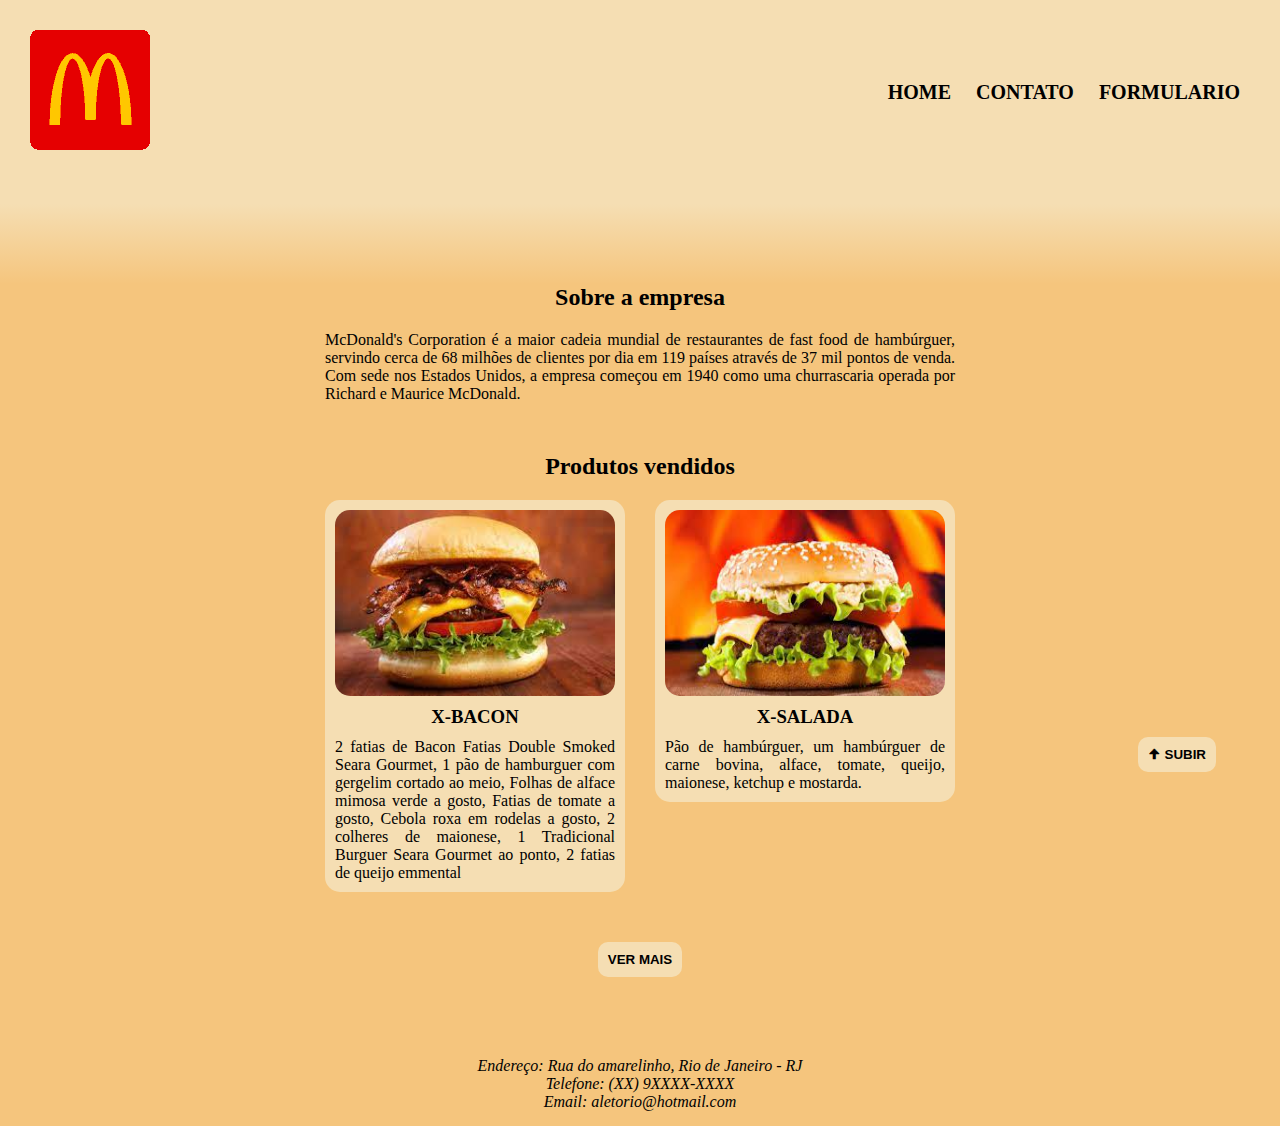
==== index.html @ 44c1c646 "subinddo pagina" ====
<!DOCTYPE html>
<html lang="pt-br">
    <head>
        <meta charset="UTF-8">
        <meta http-equiv="X-UA-Compatible" content="IE=edge">
        <meta name="viewport" content="width=device-width, initial-scale=1.0">

        <title>McDonalds</title>

        <link rel="stylesheet" href="assets/css/style.css">
        <link rel="shortcut icon" href="assets/img/logo.png" type="image/png">
    </head>

    <body>
        <header class="cabecalho" id="header">
            <a href="#">
                <img src="assets/img/logo.png" alt="">
            </a>

            <nav class="cabecalho__menu">
                <ul>
                    <li><a href="#">Home</a></li>
                    <li><a href="#">Contato</a></li>
                    <li><a href="#">Formulario</a></li>
                </ul>
            </nav>

            <span class="cabecalho__icone-menu-hamburguer"><img src="https://img.icons8.com/ios-glyphs/30/null/menu-rounded.png"/></span>

            <nav class="cabecalho__menu-responsivo">
                <ul >
                    <li><a href="#">Home</a></li>
                    <li><a href="#">Contato</a></li>
                    <li><a href="#">Formulario</a></li>
                </ul>
            </nav>
            
        </header>

        <main>
            <div class="degrade"></div>
            <div class="principal">
                <article class="caixa__sobre">
                    <h2>Sobre a empresa</h2>
                    <p>McDonald's Corporation é a maior cadeia mundial de restaurantes de fast food de hambúrguer, servindo cerca de 68 milhões de clientes por dia em 119 países através de 37 mil pontos de venda. Com sede nos Estados Unidos, a empresa começou em 1940 como uma churrascaria operada por Richard e Maurice McDonald.</p>
                </article>

                <section class="caixa__produtos">
                    <h2 id="produtos__titulo--principal">Produtos vendidos</h2>

                    <article class="container__cartao-produtos" id="hamburguer-1">
                        <img src="assets/img/x-bacon.jpeg" alt="">
                        <h3 class="produtos__titulo--hamburguer">X-Bacon</h3>
                        <p>2 fatias de Bacon Fatias Double Smoked Seara Gourmet, 1 pão de hamburguer com gergelim cortado ao meio, Folhas de alface mimosa verde a gosto, Fatias de tomate a gosto, Cebola roxa em rodelas a gosto, 2 colheres de maionese, 1 Tradicional Burguer Seara Gourmet ao ponto, 2 fatias de queijo emmental</p>
                    </article>

                    <article class="container__cartao-produtos" id="hamburguer-2">
                        <img src="assets/img/x-salada.jpeg" alt="">
                        <h3 class="produtos__titulo--hamburguer">X-Salada</h3>
                        <p>Pão de hambúrguer, um hambúrguer de carne bovina, alface, tomate, queijo, maionese, ketchup e mostarda.</p>
                    </article>

                    <article class="container__cartao-produtos produtos--mais" id="hamburguer-3">
                        <img src="assets/img/x-chicken.png" alt="">
                        <h3 class="produtos__titulo--hamburguer">X-Chicken</h3>
                        <p>Pão com gergelim, dois deliciosos filés de peito de frango empanado, cheddar fatiado, maionese e alface. É de dar água na boca!</p>
                    </article>
                </section>

                <div class="caixa__botao">
                    <button class="botao__mais">Ver mais</button>
                </div>
            </div>

            <button class="botao-subir"><a href="#header">&#129033; Subir</a></button>
        </main>

        <footer>
            <address>
                <p>Endereço: Rua do amarelinho, Rio de Janeiro - RJ</p>
                <p>Telefone: (XX) 9XXXX-XXXX</p>
                <p>Email: aletorio@hotmail.com</p>
            </address>
        </footer>

        <script src="assets/scripts/main.js"></script>
    </body>
</html>
---- assets/css/style.css ----
:root {
  --cor-de-fundo: rgb(245, 197, 125);
  --cor-de-fundo-sec: wheat;
  --cor-botao: #f58200;
}

* {
  margin: 0;
  padding: 0;
  border: 0;
  box-sizing: border-box;
}

html {
  scroll-behavior: smooth;
}

body {
  background-color: var(--cor-de-fundo);
}

.cabecalho {
  padding: 30px;
  display: flex;
  flex-direction: row;
  justify-content: space-between;
  background: var(--cor-de-fundo-sec);
  align-items: center;
}

.cabecalho .cabecalho__menu {
  display: flex;
  align-items: center;
}

.cabecalho .cabecalho__menu ul {
  display: flex;
  column-gap: 5px;
}

.cabecalho .cabecalho__menu li {
  list-style: none;
  display: inline-block;
}

.cabecalho .cabecalho__menu a {
  text-decoration: none;
  text-transform: uppercase;
  color: black;
  font-size: 20px;
  font-weight: bold;
  padding: 10px;
}

.cabecalho .cabecalho__menu a:hover {
  color: var(--cor-de-fundo-sec);
  background: var(--cor-botao);
  border-radius: 15px;
  
}

.cabecalho__icone-menu-hamburguer {
  display: none;
  cursor: pointer;
}

.cabecalho__menu-responsivo {
  display: none;
  flex-direction: column;
  row-gap: 15px;
  position: absolute;
  right: 15px;
  top: 110px;
  background-color: white;
  width: 200px;
  border-radius: 10px;
  overflow: hidden;
}

.cabecalho__menu-responsivo a {
  font-weight: bold;
  color: black;
  text-decoration: none;
  display: block;
  text-transform: uppercase;
  padding: 15px;
  cursor: pointer;
}

.cabecalho__menu-responsivo a:hover{
  background-color: var(--cor-botao);
  color: white;
}

.degrade {
  height: 100px;
  background: linear-gradient(var(--cor-de-fundo-sec) 20%, var(--cor-de-fundo));
}

main .principal{
  display: flex;
  flex-direction: column;
  row-gap: 50px;
}

main .caixa__sobre {
  display: flex;
  flex-direction: column;
  row-gap: 20px;
  width: 630px;
  margin: 0 auto;
}

main .caixa__sobre h2 {
  text-align: center;
}

main .caixa__sobre p {
  text-align: justify;
}

.caixa__produtos {
  display: grid;
  align-items: baseline;
  grid-template-columns: auto auto;
  row-gap: 20px;
  column-gap: 30px;
  justify-content: center;
}

.caixa__produtos #produtos__titulo--principal {
  text-align: center;
  grid-column-end: span 2;
}

.caixa__produtos .container__cartao-produtos {
  background-color: var(--cor-de-fundo-sec);
  padding: 10px;
  display: flex;
  flex-direction: column;
  width: 300px;
  row-gap: 10px;
  border-radius: 15px;
  transition: 600ms;
  cursor: pointer;
}

.caixa__produtos .container__cartao-produtos:hover {
  transform: scale(1.03);
}

.caixa__produtos .container__cartao-produtos img {
  border-radius: 15px;
  width: auto;
  height: 186px;
}

.caixa__produtos .container__cartao-produtos h3 {
  text-transform: uppercase;
}

.caixa__produtos .container__cartao-produtos p {
  text-align: justify;
}

.caixa__produtos .produtos--mais {
  display: none;
}

.caixa__produtos .produtos__titulo--hamburguer {
  text-align: center;
  text-transform: uppercase;
}

.caixa__botao {
  display: block;
  margin: 0 auto;
}

.botao__mais {
  height: 35px;
  padding: 10px;
  border-radius: 10px;
  font-weight: bold;
  text-transform: uppercase;
  transition: 500ms;
  background: var(--cor-de-fundo-sec);
}

.botao__mais:hover {
  cursor: pointer;
  background: var(--cor-botao);
}

.botao-subir {
  position: fixed;
  top: 83%;
  right: 5%;
}

.botao-subir a {
  height: 35px;
  padding: 10px;
  border-radius: 10px;
  font-weight: bold;
  text-transform: uppercase;
  transition: 500ms;
  background: var(--cor-de-fundo-sec);
  color: black;
  text-decoration: none;
}

footer {
  margin-top: 80px;
  margin-bottom: 15px;
  display: flex;
  justify-content: center;
  text-align: center;
}

.crescer {
  animation: crescer 400ms ease-in-out
}

.diminuir {
  animation: diminuir 400ms ease-in-out;
}

@keyframes crescer {
  from {
    transform: scale(0);
  }
  to {
    transform: scale(1);
  }
}

@keyframes diminuir {
  from {
    transform: scale(1);
  }
  to {
    transform: scale(0);
  }
}

@media screen and (max-width: 768px) {
  .cabecalho .cabecalho__menu {
    display: none;
  }

  .cabecalho__icone-menu-hamburguer {
    display: block;
  }

  main .caixa__sobre {
    width: 80%;
  }

  .caixa__produtos {
    display: flex;
    flex-direction: column;
    align-items: center;
  }

  .caixa__produtos #produtos__titulo--principal {
    grid-column-end: 2;
  }

  .caixa__produtos .container__cartao-produtos {
    width: 60%;
  }
}
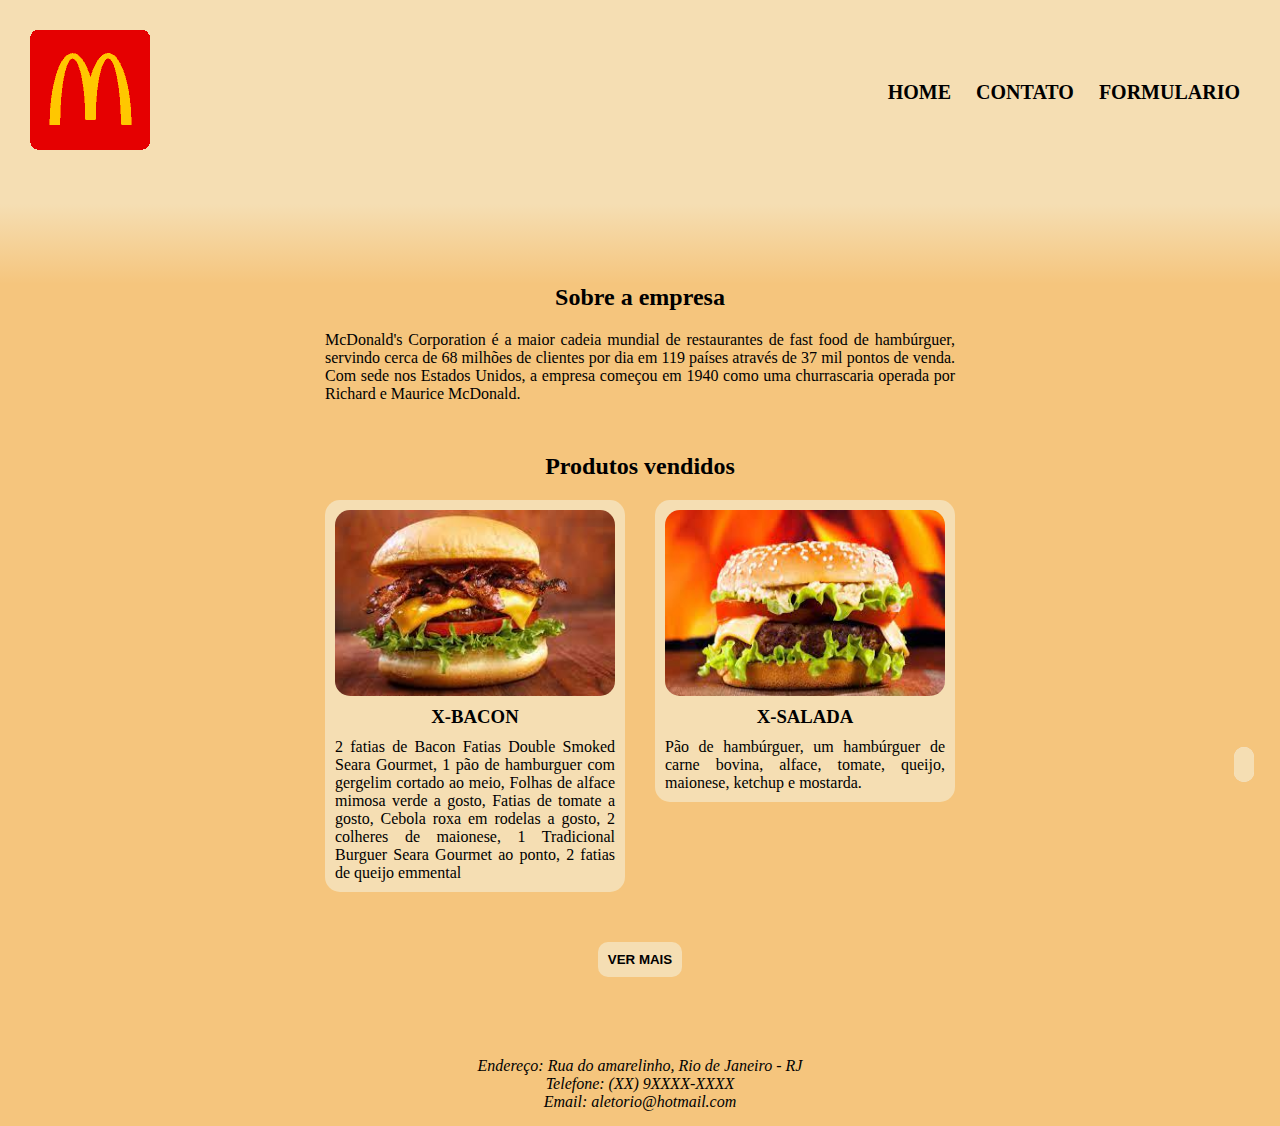
==== commit 9cf00829: "organizando arquivos" ====
--- a/index.html
+++ b/index.html
@@ -5,9 +5,9 @@
         <meta http-equiv="X-UA-Compatible" content="IE=edge">
         <meta name="viewport" content="width=device-width, initial-scale=1.0">
 
-        <title>McDonalds</title>
+        <title>Home - McDonalds</title>
 
-        <link rel="stylesheet" href="assets/css/style.css">
+        <link rel="stylesheet" href="assets/css/index.css">
         <link rel="shortcut icon" href="assets/img/logo.png" type="image/png">
     </head>
 
@@ -20,25 +20,26 @@
             <nav class="cabecalho__menu">
                 <ul>
                     <li><a href="#">Home</a></li>
-                    <li><a href="#">Contato</a></li>
-                    <li><a href="#">Formulario</a></li>
+                    <li><a href="contato.html">Contato</a></li>
+                    <li><a href="formulario.html">Formulario</a></li>
                 </ul>
             </nav>
 
             <span class="cabecalho__icone-menu-hamburguer"><img src="https://img.icons8.com/ios-glyphs/30/null/menu-rounded.png"/></span>
 
             <nav class="cabecalho__menu-responsivo">
-                <ul >
+                <ul>
                     <li><a href="#">Home</a></li>
-                    <li><a href="#">Contato</a></li>
-                    <li><a href="#">Formulario</a></li>
+                    <li><a href="contato.html">Contato</a></li>
+                    <li><a href="formulario.html">Formulario</a></li>
                 </ul>
             </nav>
             
         </header>
 
+        <div class="degrade"></div>
+
         <main>
-            <div class="degrade"></div>
             <div class="principal">
                 <article class="caixa__sobre">
                     <h2>Sobre a empresa</h2>
@@ -72,7 +73,7 @@
                 </div>
             </div>
 
-            <button class="botao-subir"><a href="#header">&#129033; Subir</a></button>
+            <button class="botao-subir"><a href="#header"><img src="assets/img/seta_cima.png" alt=""></a></button>
         </main>
 
         <footer>
@@ -84,5 +85,6 @@
         </footer>
 
         <script src="assets/scripts/main.js"></script>
+        <script src="assets/scripts/botaoMais.js"></script>
     </body>
 </html>--- a/assets/css/index.css
+++ b/assets/css/index.css
@@ -0,0 +1,9 @@
+@import url(variaveis.css);
+@import url(tags.css);
+@import url(classes.css);
+@import url(cabecalho.css);
+@import url(degrade.css);
+@import url(sobre.css);
+@import url(produtos.css);
+@import url(rodape.css);
+@import url(responsivo.css);
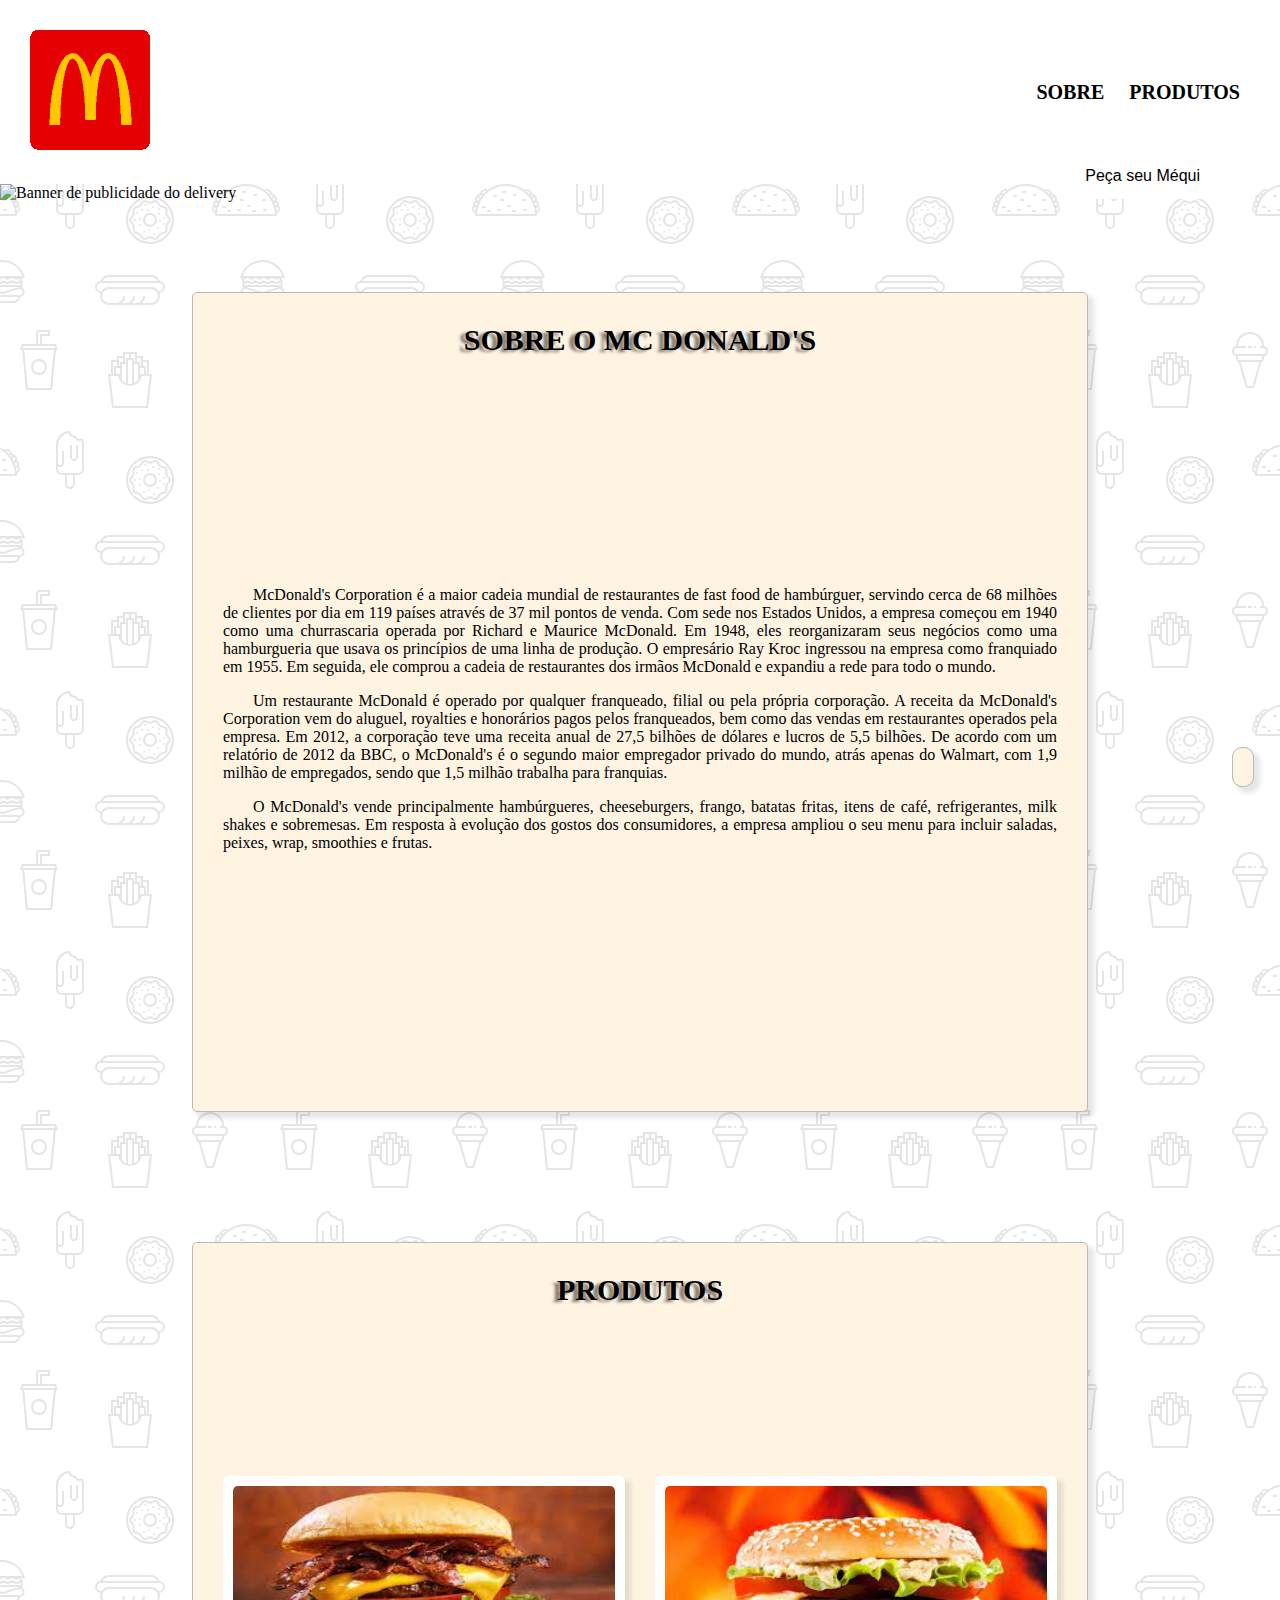
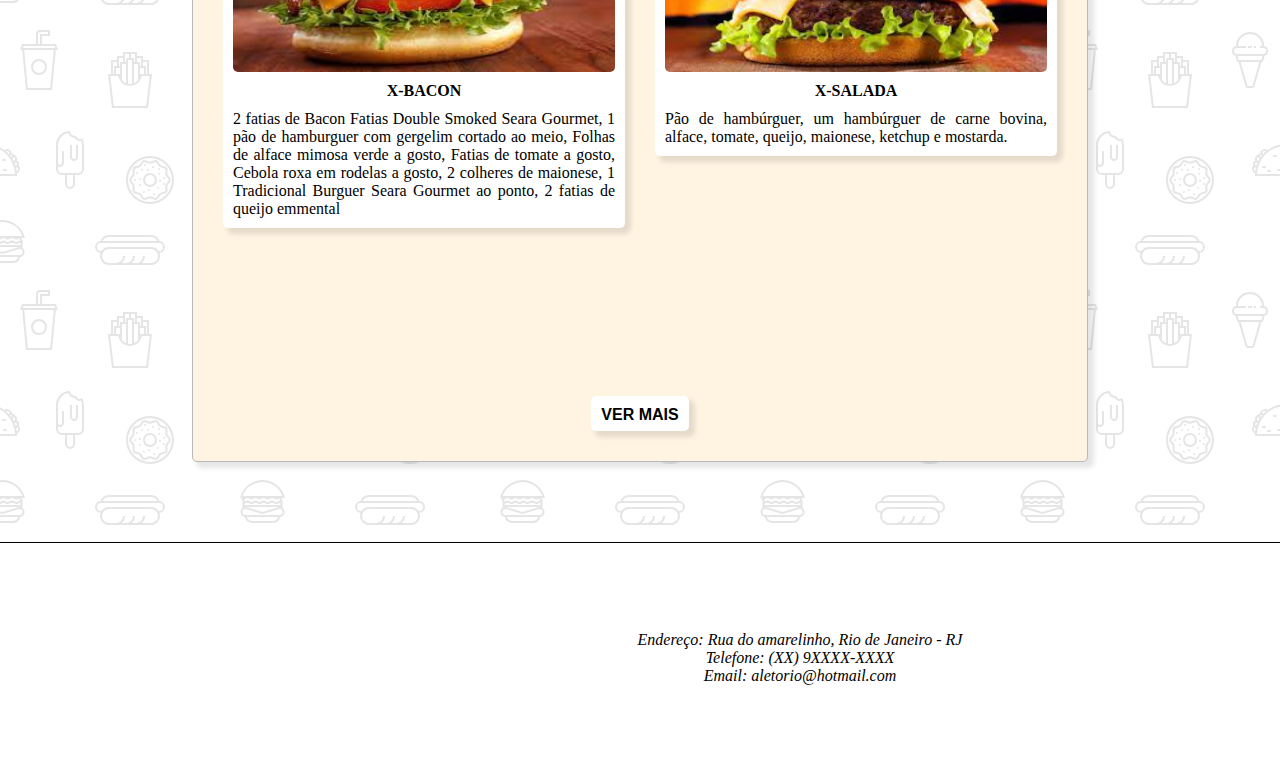
==== commit de4bb275: "mudando layout da pagina" ====
--- a/index.html
+++ b/index.html
@@ -19,9 +19,8 @@
 
             <nav class="cabecalho__menu">
                 <ul>
-                    <li><a href="#">Home</a></li>
-                    <li><a href="contato.html">Contato</a></li>
-                    <li><a href="formulario.html">Formulario</a></li>
+                    <li><a href="#sobre">Sobre</a></li>
+                    <li><a href="#produtos">Produtos</a></li>
                 </ul>
             </nav>
 
@@ -29,54 +28,67 @@
 
             <nav class="cabecalho__menu-responsivo">
                 <ul>
-                    <li><a href="#">Home</a></li>
-                    <li><a href="contato.html">Contato</a></li>
-                    <li><a href="formulario.html">Formulario</a></li>
+                    <li><a href="#sobre">Sobre</a></li>
+                    <li><a href="#produtos">Produtos</a></li>
                 </ul>
             </nav>
-            
         </header>
 
-        <div class="degrade"></div>
 
         <main>
             <div class="principal">
-                <article class="caixa__sobre">
-                    <h2>Sobre a empresa</h2>
-                    <p>McDonald's Corporation é a maior cadeia mundial de restaurantes de fast food de hambúrguer, servindo cerca de 68 milhões de clientes por dia em 119 países através de 37 mil pontos de venda. Com sede nos Estados Unidos, a empresa começou em 1940 como uma churrascaria operada por Richard e Maurice McDonald.</p>
-                </article>
+                <section class="caixa__banner-propaganda">
+                    <img class="banner-propaganda__imagem" src="https://mcdonalds.com.sv/img/promo3.png" alt="Banner de publicidade do delivery" class="banner-propaganda">
 
-                <section class="caixa__produtos">
-                    <h2 id="produtos__titulo--principal">Produtos vendidos</h2>
-
-                    <article class="container__cartao-produtos" id="hamburguer-1">
-                        <img src="assets/img/x-bacon.jpeg" alt="">
-                        <h3 class="produtos__titulo--hamburguer">X-Bacon</h3>
-                        <p>2 fatias de Bacon Fatias Double Smoked Seara Gourmet, 1 pão de hamburguer com gergelim cortado ao meio, Folhas de alface mimosa verde a gosto, Fatias de tomate a gosto, Cebola roxa em rodelas a gosto, 2 colheres de maionese, 1 Tradicional Burguer Seara Gourmet ao ponto, 2 fatias de queijo emmental</p>
-                    </article>
-
-                    <article class="container__cartao-produtos" id="hamburguer-2">
-                        <img src="assets/img/x-salada.jpeg" alt="">
-                        <h3 class="produtos__titulo--hamburguer">X-Salada</h3>
-                        <p>Pão de hambúrguer, um hambúrguer de carne bovina, alface, tomate, queijo, maionese, ketchup e mostarda.</p>
-                    </article>
-
-                    <article class="container__cartao-produtos produtos--mais" id="hamburguer-3">
-                        <img src="assets/img/x-chicken.png" alt="">
-                        <h3 class="produtos__titulo--hamburguer">X-Chicken</h3>
-                        <p>Pão com gergelim, dois deliciosos filés de peito de frango empanado, cheddar fatiado, maionese e alface. É de dar água na boca!</p>
-                    </article>
+                    <button class="banner-propaganda__botao"><a href="#"><img src="https://www.mcdonalds.com.br/uploads/79_15_1_icone_70x70_bf9839ed7c.png" alt=""><span>Peça seu Méqui</span></a></button>
                 </section>
 
-                <div class="caixa__botao">
-                    <button class="botao__mais">Ver mais</button>
-                </div>
+                <section class="caixa__sobre" id="sobre">
+                    <div class="secao" >
+                        <h2>Sobre o Mc Donald's</h2>
+                        <div>
+                            <p>McDonald's Corporation é a maior cadeia mundial de restaurantes de fast food de hambúrguer, servindo cerca de 68 milhões de clientes por dia em 119 países através de 37 mil pontos de venda. Com sede nos Estados Unidos, a empresa começou em 1940 como uma churrascaria operada por Richard e Maurice McDonald. Em 1948, eles reorganizaram seus negócios como uma hamburgueria que usava os princípios de uma linha de produção. O empresário Ray Kroc ingressou na empresa como franquiado em 1955. Em seguida, ele comprou a cadeia de restaurantes dos irmãos McDonald e expandiu a rede para todo o mundo.</p>
+                            <p>Um restaurante McDonald é operado por qualquer franqueado, filial ou pela própria corporação. A receita da McDonald's Corporation vem do aluguel, royalties e honorários pagos pelos franqueados, bem como das vendas em restaurantes operados pela empresa. Em 2012, a corporação teve uma receita anual de 27,5 bilhões de dólares e lucros de 5,5 bilhões. De acordo com um relatório de 2012 da BBC, o McDonald's é o segundo maior empregador privado do mundo, atrás apenas do Walmart, com 1,9 milhão de empregados, sendo que 1,5 milhão trabalha para franquias.</p>
+                            <p>O McDonald's vende principalmente hambúrgueres, cheeseburgers, frango, batatas fritas, itens de café, refrigerantes, milk shakes e sobremesas. Em resposta à evolução dos gostos dos consumidores, a empresa ampliou o seu menu para incluir saladas, peixes, wrap, smoothies e frutas.</p>
+                        </div>
+                    </div>
+                </section>
+
+                <section class="caixa__produtos" id="produtos">
+                    <div class="secao">
+                        <h2 id="produtos__titulo--principal">Produtos</h2>
+                        <div class="produtos__container">
+                            <article class="produtos__cartao" id="hamburguer-1">
+                                <img src="assets/img/x-bacon.jpeg" alt="">
+                                <h3 class="produtos__titulo--hamburguer">X-Bacon</h3>
+                                <p>2 fatias de Bacon Fatias Double Smoked Seara Gourmet, 1 pão de hamburguer com gergelim cortado ao meio, Folhas de alface mimosa verde a gosto, Fatias de tomate a gosto, Cebola roxa em rodelas a gosto, 2 colheres de maionese, 1 Tradicional Burguer Seara Gourmet ao ponto, 2 fatias de queijo emmental</p>
+                            </article>
+                            <article class="produtos__cartao" id="hamburguer-2">
+                                <img src="assets/img/x-salada.jpeg" alt="">
+                                <h3 class="produtos__titulo--hamburguer">X-Salada</h3>
+                                <p>Pão de hambúrguer, um hambúrguer de carne bovina, alface, tomate, queijo, maionese, ketchup e mostarda.</p>
+                            </article>
+                            <article class="produtos__cartao produtos--mais" id="hamburguer-3">
+                                <img src="assets/img/x-chicken.png" alt="">
+                                <h3 class="produtos__titulo--hamburguer">X-Chicken</h3>
+                                <p>Pão com gergelim, dois deliciosos filés de peito de frango empanado, cheddar fatiado, maionese e alface. É de dar água na boca!</p>
+                            </article>
+                        </div>
+                        <div class="caixa__botao">
+                            <button class="botao__mais">Ver mais</button>
+                        </div>
+                    </div>
+                </div>      
             </div>
 
             <button class="botao-subir"><a href="#header"><img src="assets/img/seta_cima.png" alt=""></a></button>
+
+            
         </main>
 
         <footer>
+            <iframe src="https://www.google.com/maps/embed?pb=!1m18!1m12!1m3!1d7654035.245630374!2d-54.089294246886965!3d-20.493026401002094!2m3!1f0!2f0!3f0!3m2!1i1024!2i768!4f13.1!3m3!1m2!1s0x94ce59a914964e91%3A0x4206dc4a85d17c2c!2sMcDonald&#39;s!5e0!3m2!1spt-BR!2sbr!4v1681576242047!5m2!1spt-BR!2sbr" style="border:0;" allowfullscreen="" loading="lazy" referrerpolicy="no-referrer-when-downgrade"></iframe>
+
             <address>
                 <p>Endereço: Rua do amarelinho, Rio de Janeiro - RJ</p>
                 <p>Telefone: (XX) 9XXXX-XXXX</p>
--- a/assets/css/index.css
+++ b/assets/css/index.css
@@ -1,9 +1,382 @@
-@import url(variaveis.css);
-@import url(tags.css);
-@import url(classes.css);
-@import url(cabecalho.css);
-@import url(degrade.css);
-@import url(sobre.css);
-@import url(produtos.css);
-@import url(rodape.css);
-@import url(responsivo.css);
+:root {
+  --cor-cabecalho: white;
+  --cor-de-fundo: rgb(245, 197, 125);
+  --cor-de-fundo-sec: rgb(255, 243, 226);
+  --cor-botao: #ffbc0d;
+}
+
+* {
+  margin: 0;
+  padding: 0;
+  border: 0;
+  box-sizing: border-box;
+  font-size: 1.6rem;
+}
+
+html {
+  font-size: 62.5%;
+  scroll-behavior: smooth;
+  background-image: url(../img/fundo.svg);
+}
+
+a {
+  text-decoration: none;
+  color: black;
+}
+
+h2 {
+  font-size: 3rem;
+  text-transform: uppercase;
+}
+
+@keyframes crescer {
+  from {
+    height: 0;
+  }
+  to {
+    height: 100%;
+  }
+}
+
+@keyframes diminuir {
+  from {
+    height: 100%;
+  }
+  to {
+    height: 0;
+  }
+}
+
+.crescer {
+  animation: crescer 400ms ease-in-out;
+}
+
+.diminuir {
+  animation: diminuir 400ms ease-in-out;
+}
+
+.botao-subir {
+  position: fixed;
+  top: 83%;
+  right: 2%;
+  border-radius: 10px;
+}
+
+.cabecalho {
+  padding: 30px;
+  display: flex;
+  flex-direction: row;
+  justify-content: space-between;
+  background: var(--cor-cabecalho);
+  align-items: center;
+}
+
+.cabecalho .cabecalho__menu {
+  display: flex;
+  align-items: center;
+}
+
+.cabecalho .cabecalho__menu ul {
+  display: flex;
+  column-gap: 5px;
+}
+
+.cabecalho .cabecalho__menu li {
+  list-style: none;
+  display: inline-block;
+}
+
+.cabecalho .cabecalho__menu a {
+  text-decoration: none;
+  text-transform: uppercase;
+  color: black;
+  font-size: 2rem;
+  font-weight: bold;
+  padding: 10px;
+  border-radius: 5px;
+  transition: all 0.2s ease-in-out;
+}
+
+.cabecalho .cabecalho__menu a:hover {
+  background: #ffb800;
+}
+
+.cabecalho__icone-menu-hamburguer {
+  display: none;
+  cursor: pointer;
+}
+
+.cabecalho__icone-menu-hamburguer img {
+  height: 40px;
+}
+
+.cabecalho__menu-responsivo {
+  display: none;
+  flex-direction: column;
+  row-gap: 15px;
+  position: absolute;
+  z-index: 1;
+  right: 15px;
+  top: 120px;
+  border: 1px solid rgb(185, 185, 185);
+  box-shadow: 5px 5px 5px 1px rgba(0, 0, 0, 0.1);
+  background-color: var(--cor-de-fundo-sec);
+  width: 200px;
+  border-radius: 5px;
+  overflow: hidden;
+}
+
+.cabecalho__menu-responsivo a {
+  font-weight: bold;
+  color: black;
+  text-decoration: none;
+  display: block;
+  text-transform: uppercase;
+  padding: 15px;
+  cursor: pointer;
+  transition: all 0.2s ease-in-out;
+}
+
+.cabecalho__menu-responsivo a:hover {
+  background-color: var(--cor-botao);
+}
+
+.principal {
+  display: flex;
+  flex-direction: column;
+  row-gap: 5rem;
+}
+
+.caixa__banner-propaganda {
+  position: relative;
+}
+
+.caixa__banner-propaganda .banner-propaganda__imagem {
+  width: 100%;
+  max-height: 1000px;
+}
+
+.banner-propaganda__botao {
+  right: 5%;
+  bottom: 15%;
+  position: absolute;
+  border-radius: 5px;
+  background-color: var(--cor-cabecalho);
+}
+
+.banner-propaganda__botao:hover {
+  background-color: var(--cor-de-fundo-sec);
+}
+
+.banner-propaganda__botao a {
+  display: flex;
+  align-items: center;
+  padding: 0.5em 1em;
+}
+
+.banner-propaganda__botao img {
+  height: 30px;
+}
+
+.secao {
+  background-color: var(--cor-de-fundo-sec);
+  width: 70%;
+  max-width: 1000px;
+  min-height: calc(100vh - 8rem);
+  padding: 3rem;
+  border: 1px solid rgb(185, 185, 185);
+  box-shadow: 5px 5px 5px 1px rgba(0, 0, 0, 0.1);
+  border-radius: 5px;
+  margin: 0 auto;
+}
+
+.secao h2 {
+  text-shadow: -5px 2px 3px rgba(0, 0, 0, 0.5);
+}
+
+.caixa__sobre {
+  padding: 4rem 0;
+}
+
+.caixa__sobre .secao {
+  text-align: center;
+  display: flex;
+  flex-direction: column;
+  margin: 0 auto;
+}
+
+.caixa__sobre .secao div {
+  display: flex;
+  margin: auto 0;
+  flex-direction: column;
+  row-gap: 1em;
+}
+
+.caixa__sobre .secao p {
+  text-align: justify;
+  text-indent: 30px;
+}
+
+.caixa__produtos {
+  padding: 4rem 0;
+}
+
+.caixa__produtos .secao{
+  display: flex;
+  flex-direction: column;
+  justify-content: space-between;
+  row-gap: 60px;
+}
+
+.produtos__container {
+  display: grid;
+  align-items: baseline;
+  grid-template-columns: calc(50% - 15px) calc(50% - 15px);
+  row-gap: 20px;
+  column-gap: 30px;
+  justify-content: center;
+}
+
+.caixa__produtos #produtos__titulo--principal {
+  text-align: center;
+  grid-column-end: span 2;
+}
+
+.produtos__cartao {
+  background-color: var(--cor-cabecalho);
+  padding: 10px;
+  display: flex;
+  flex-direction: column;
+  row-gap: 10px;
+  border-radius: 5px;
+  transition: 600ms;
+  cursor: pointer;
+  box-shadow: 5px 5px 5px 1px rgba(0, 0, 0, 0.1);
+}
+
+.produtos__cartao:hover {
+  transform: scale(1.03);
+}
+
+.produtos__cartao .produtos__titulo--hamburguer {
+  text-align: center;
+  text-transform: uppercase;
+}
+
+.produtos__cartao img {
+  border-radius: 5px;
+  width: auto;
+  height: 186px;
+}
+
+.produtos__cartao h3 {
+  text-transform: uppercase;
+}
+
+.produtos__cartao p {
+  text-align: justify;
+}
+
+.produtos--mais {
+  display: none;
+  overflow: hidden;
+}
+
+.caixa__botao {
+  display: block;
+  margin: 0 auto;
+  grid-column-end: span 2;
+}
+
+.botao__mais {
+  height: 35px;
+  padding: 10px;
+  border-radius: 5px;
+  font-weight: bold;
+  text-transform: uppercase;
+  transition: 500ms;
+  background: var(--cor-cabecalho);
+  box-shadow: 5px 5px 5px 1px rgba(0, 0, 0, 0.1);
+}
+
+.botao__mais:hover {
+  cursor: pointer;
+  background: var(--cor-botao);
+}
+
+.botao-subir a {
+  padding: 10px;
+  border-radius: 10px;
+  display: block;
+  font-weight: bold;
+  text-transform: uppercase;
+  transition: 500ms;
+  background: var(--cor-de-fundo-sec);
+  color: black;
+  border: 1px solid rgb(185, 185, 185);
+  box-shadow: 5px 5px 5px 1px rgba(0, 0, 0, 0.1);
+  text-decoration: none;
+}
+
+.botao-subir a:hover {
+  cursor: pointer;
+  background: var(--cor-botao);
+}
+
+.botao-subir img {
+  height: 20px;
+}
+
+footer {
+  border-top: 1px solid black;
+  padding: 4rem 0;
+  background-color: white;
+  display: flex;
+  align-items: center;
+  column-gap: 2rem;
+  margin: 40px auto 0;
+  display: flex;
+  justify-content: center;
+  text-align: center;
+}
+
+footer iframe {
+  border-radius: 5px;
+}
+
+@media screen and (max-width: 768px) {
+  .cabecalho .cabecalho__menu {
+    display: none;
+  }
+
+  .cabecalho__icone-menu-hamburguer {
+    display: block;
+  }
+
+  .produtos__container {
+    grid-template-columns: 100%;
+  }
+
+  .caixa__produtos #produtos__titulo--principal {
+    grid-column-end: unset;
+  }
+
+  .caixa__botao {
+    grid-column-end: unset;
+  }
+
+  footer {
+    flex-direction: column;
+    row-gap: 4rem;
+  }
+
+  footer iframe {
+    width: 70%;
+  }
+}
+
+@media screen and (max-width: 425px) {
+  .secao, footer iframe{
+    width: 85%;
+  }
+}
